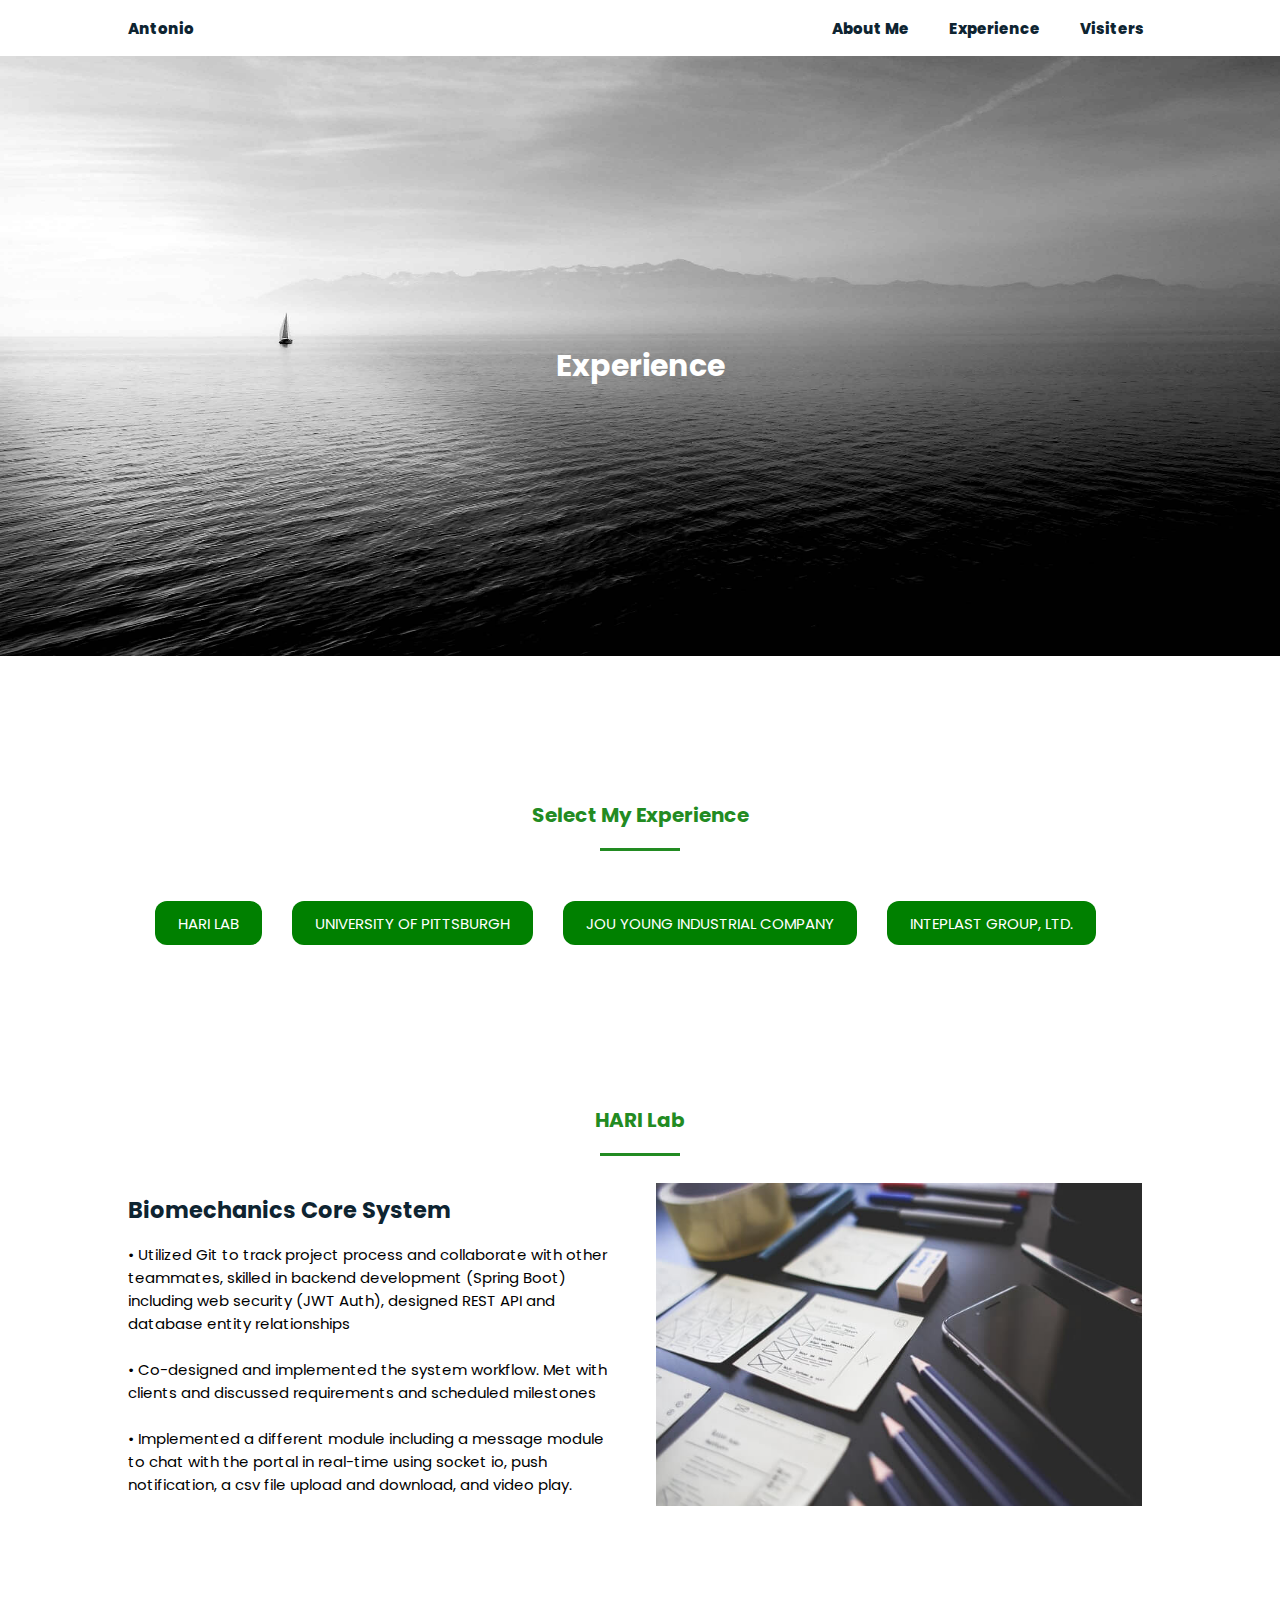
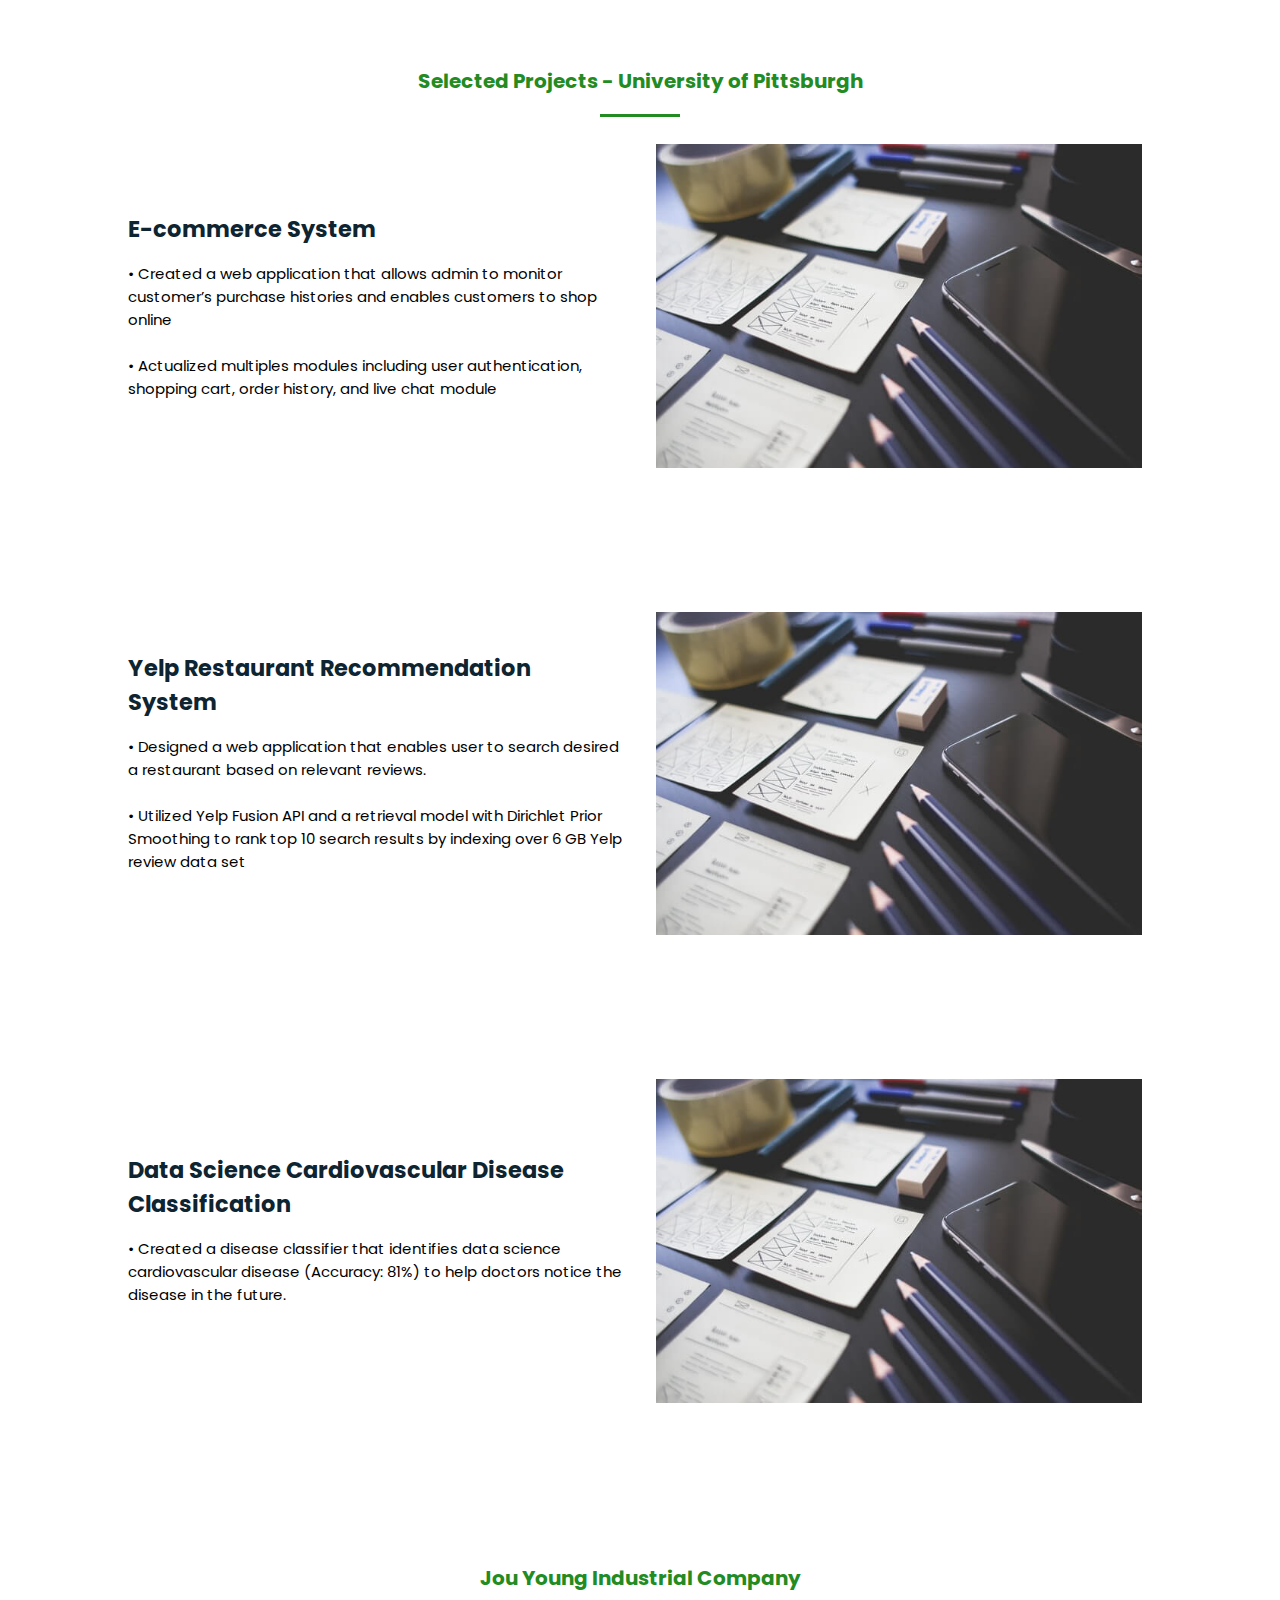
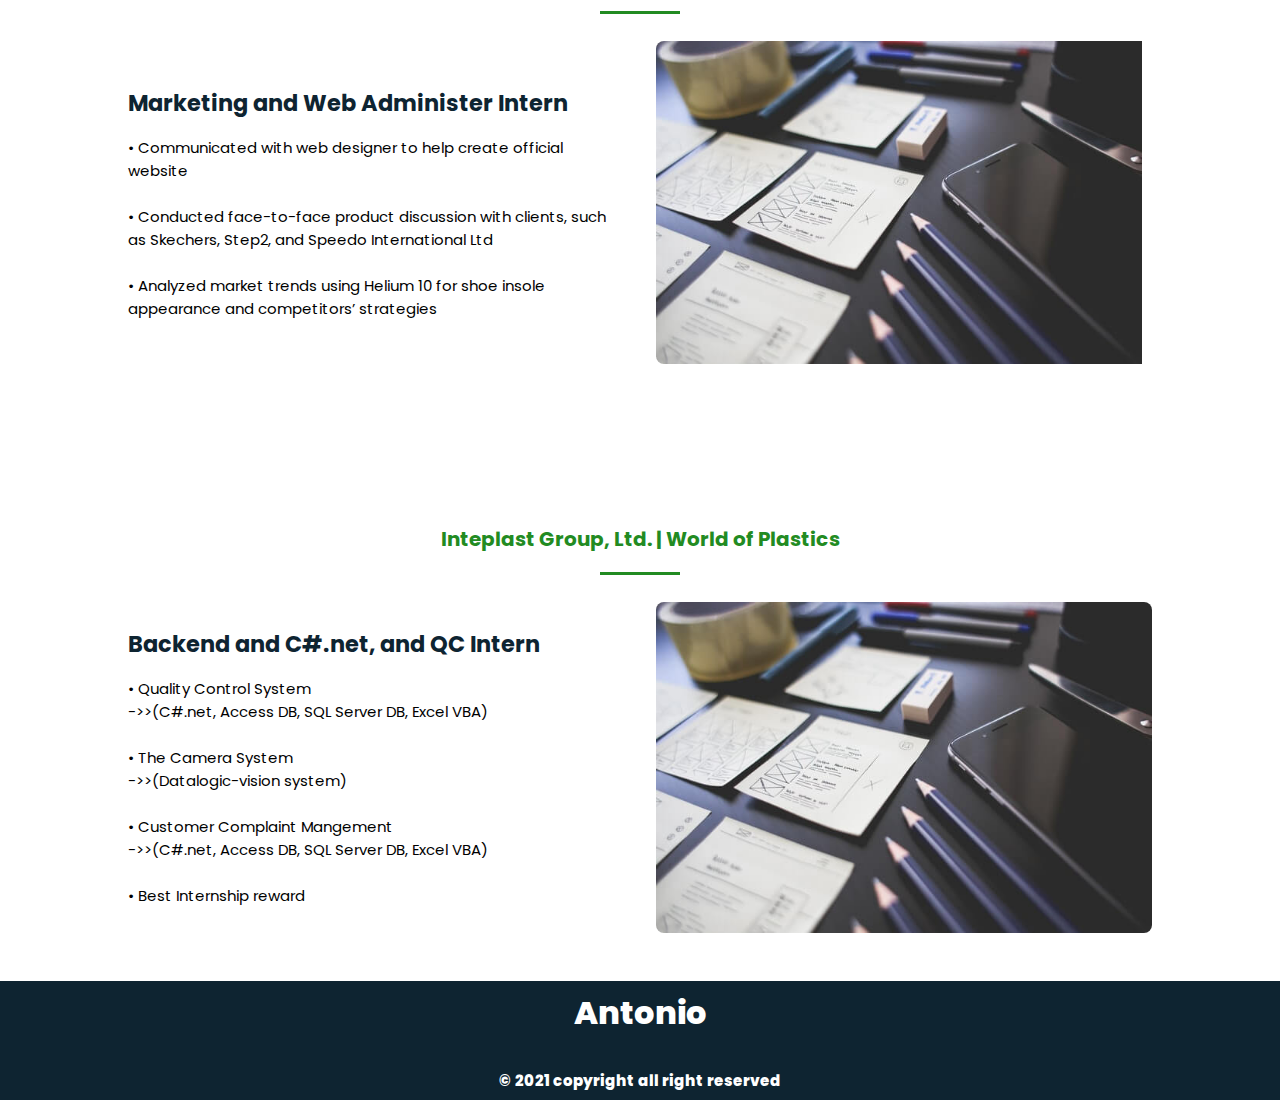
==== skill.html @ 7c5eaefe "first commit" ====
<!DOCTYPE html>
<html lang="en">

<head>
    <meta charset="UTF-8">
    <meta name="viewport" content="width=device-width, initial-scale=1.0">

    <link rel="stylesheet" href="assets/css/styles.css">

    <title>Antonio website</title>
    <link href="https://cdn.jsdelivr.net/npm/boxicons@2.0.5/css/boxicons.min.css" rel="stylesheet">
    <script src="http://ajax.googleapis.com/ajax/libs/jquery/1.7.1/jquery.min.js" type="text/javascript"></script>
    <script src="https://cdn.datatables.net/1.10.20/js/jquery.dataTables.min.js" defer></script>

</head>

<body>
    <!-- <header class="l-header">
        <nav class="nav bd-grid">
            <div>
                <a href="index.html" class="nav__logo">Antonio</a>
            </div>

            <div class="nav__menu" id="nav-menu">
                <ul class="nav__list">
                    <li class="nav__item"><a href="index.html" class="nav__link">About Me</a></li>
                    <li class="nav__item"><a href="skill.html" class="nav__link">Experience</a></li>
                    <li class="nav__item"><a href="visiter.html" class="nav__link">Visiters</a></li>
                </ul>
            </div>

            <div class="nav__toggle" id="nav-toggle">
                <i class="bx bx-menu"></i>
            </div>
        </nav>
    </header> -->


    <!-- Navbar -->

    <!-- Header -->
    <!-- <header class="an-green" style="padding:128px 16px">
        <h1 >Experience</h1>
        <img class="w3-image" src="/w3images/jane.jpg" alt="Fashion Blog" width="1600" height="1060">
    </header> -->


    <!-- <header>
        <img src="assets/img/123.jpg" alt="boat" style="width:100%;min-height:280px;max-height:600px;"><h1 >Experience</h1>
    </header> -->

    <header>
        <nav class="nav bd-grid">
            <div>
                <a href="index.html" class="nav__logo">Antonio</a>
            </div>

            <div class="nav__menu" id="nav-menu">
                <ul class="nav__list">
                    <li class="nav__item"><a href="index.html" class="nav__link">About Me</a></li>
                    <li class="nav__item"><a href="skill.html" class="nav__link">Experience</a></li>
                    <li class="nav__item"><a href="visiter.html" class="nav__link">Visiters</a></li>
                </ul>
            </div>

            <div class="nav__toggle" id="nav-toggle">
                <i class="bx bx-menu"></i>
            </div>
        </nav>
        <!-- <div class="display-container">
            <img src="assets/img/123.jpg" alt="boat" style="width:100%;height:20%;min-height:280px;max-height:600px;">
            <div class="container display-bottomleft margin-bottom">
                <h1>Experience</h1>
            </div>
        </div> -->

        <div class="display-container">
            <div class="main_image">
                <h1>Experience</h1>
                <img src="./assets/img/123.jpg" alt="boat"
                    style="width:100%;height:20%;min-height:280px;max-height:600px;">
            </div>
        </div>
    </header>

    <main class="l-main">

        <section>
            <section>
                <section class="about section ">
                    <h2 class="section-title"> Select My Experience</h2>
                    <br>
                    <div class="bd-nGrid">
                        <ul id='buttons'>
                            <li><a href="#BCS">HARI Lab</a></li>
                            <li><a href="#ES">University of Pittsburgh</a></li>
                            <li><a href="#MAWA">Jou Young Industrial Company</a></li>
                            <li><a href="#ABDQ">Inteplast Group, Ltd.</a></li>
                        </ul>
                    </div>
                </section>

            </section>

            <section>
                <!--===== ABOUT =====-->
                <section href="projects/BCS.html" class="about section " id="BCS">
                    <h2 class="section-title">HARI Lab</h2>
                    <div class="about__container bd-grid">
                        <div>
                            <h2 class="about__subtitle">Biomechanics Core System</h2>

                            <div class="content_img_onText">
                                <a href="projects/BCS.html">
                                    <p class="about__text">
                                        • Utilized Git to track project process and collaborate with other teammates,
                                        skilled in
                                        backend development (Spring Boot) including web security (JWT Auth), designed
                                        REST API
                                        and database entity relationships<br>
                                        <br>
                                        • Co-designed and implemented the system workflow. Met with clients and
                                        discussed
                                        requirements and scheduled milestones<br>
                                        <br>
                                        • Implemented a different module including a message module to chat with the
                                        portal in
                                        real-time using socket io, push notification, a csv file upload and download,
                                        and video
                                        play.<br>
                                    </p>
                                </a>
                                <div>Go</div>
                            </div>
                        </div>
                        <div class="content_img">
                            <a href="projects/BCS.html" id="logo"><img src="assets/img/work1.jpg" alt=""></a>
                            <div>Click me</div>
                        </div>
                    </div>
                </section>
            </section>

            <section>
                <section href="projects/ES.html" class="about section " id="ES">
                    <h2 class="section-title">Selected Projects - University of Pittsburgh</h2>
                    <div class="about__container bd-grid">
                        <div>
                            <h2 class="about__subtitle">E-commerce System</h2>
                            <div class="content_img_onText">
                                <a href="projects/ES.html">
                                    <p class="about__text">
                                        • Created a web application that allows admin to monitor customer’s purchase
                                        histories
                                        and enables customers to shop online<br>
                                        <br>
                                        • Actualized multiples modules including user authentication, shopping cart,
                                        order
                                        history, and live chat module
                                </a>
                                <div>Go</div>
                            </div>
                        </div>

                        <div class="content_img">
                            <a href="projects/ES.html" id="logo"><img src="assets/img/work1.jpg" alt=""></a>
                            <div>Click me</div>
                        </div>
                    </div>
                </section>
            </section>


            <section>
                <section href="projects/YRRS.html" class="about section " id="YRRS">
                    <div class="about__container bd-grid">
                        <div>
                            <h2 class="about__subtitle">Yelp Restaurant Recommendation System</h2>
                            <div class="content_img_onText">
                                <a href="projects/YRRS.html">
                                    <p class="about__text">
                                        • Designed a web application that enables user to search desired a restaurant
                                        based
                                        on
                                        relevant reviews.<br>
                                        <br>
                                        • Utilized Yelp Fusion API and a retrieval model with Dirichlet Prior Smoothing
                                        to
                                        rank
                                        top 10 search results by indexing over 6 GB Yelp review data set<br>
                                        <br>
                                </a>
                                <div>Go</div>
                            </div>
                        </div>
                        <div class="content_img">
                            <a href="projects/YRRS.html" id="logo"><img src="assets/img/work1.jpg" alt=""></a>
                            <div>Click me</div>
                        </div>
                    </div>
                </section>
            </section>

            <section>
                <section href="projects/DCDC.html" class="about section " id="DCDC">
                    <div class="about__container bd-grid">
                        <div>
                            <h2 class="about__subtitle">Data Science Cardiovascular Disease Classification</h2>
                            <div class="content_img_onText">
                                <a href="projects/DCDC.html">
                                    <p class="about__text">
                                        • Created a disease classifier that identifies data science cardiovascular
                                        disease
                                        (Accuracy: 81%) to help doctors notice the disease in the future.<br>
                                        <br>
                                    </P>
                                </a>
                                <div>Go</div>
                            </div>
                        </div>
                        <div class="content_img">
                            <a href="projects/DCDC.html" id="logo"><img src="assets/img/work1.jpg" alt=""></a>
                            <div>Click me</div>
                        </div>
                    </div>
                </section>
            </section>

            <section>
                <section href="projects/MAWA.html" class="about section " id="MAWA">
                    <h2 class="section-title">Jou Young Industrial Company</h2>
                    <div class="about__container bd-grid">
                        <div>
                            <h2 class="about__subtitle">Marketing and Web Administer Intern</h2>
                            <div class="content_img_onText">
                                <a href="projects/MAWA.html">
                                    <p class="about__text">
                                        • Communicated with web designer to help create official website <br>
                                        <br>
                                        • Conducted face-to-face product discussion with clients, such as Skechers,
                                        Step2, and Speedo International Ltd<br>
                                        <br>
                                        • Analyzed market trends using Helium 10 for shoe insole appearance and
                                        competitors’ strategies
                                </a>
                                <div>Go</div>
                            </div>

                        </div>

                        <div class="work__img">
                            <div class="content_img">
                                <a href="projects/MAWA.html" id="logo"><img src="assets/img/work1.jpg" alt=""></a>
                                <div>Click me</div>
                            </div>
                        </div>
                    

                    </div>


                </section>

            </section>

            <section>
                <section href="projects/ABDQ.html" class="about section " id="ABDQ">
                    <h2 class="section-title">Inteplast Group, Ltd. | World of Plastics</h2>
                    <div class="about__container bd-grid">
                        <div>
                            <h2 class="about__subtitle">Backend and C#.net, and QC Intern</h2>
                            <div class="content_img_onText">
                                <a href="projects/ABDQ.html">
                                    <p class="about__text ">
                                        • Quality Control System </p>
                                    <p class="about__text ">
                                        ->>(C#.net, Access DB, SQL Server DB,
                                        Excel VBA)</p>
                                </a>
                                <div>Go</div>

                            </div>

                            <br>

                            <div class="content_img_onText">
                                <a href="projects/ABDQ_CAMERA.html">
                                    <p class="about__text ">
                                        • The Camera System </p>
                                    <p class="about__text ">
                                        ->>(Datalogic-vision system) </p>
                                </a>
                                <div>Go</div>
                            </div>

                            <br>

                            <div class="content_img_onText">
                                <a href="projects/ABDQ_Customer.html">
                                    <p class="about__text ">
                                        • Customer Complaint Mangement </p>
                                    <p class="about__text ">
                                        ->>(C#.net, Access DB, SQL Server DB,
                                        Excel VBA)</p>

                                </a>
                                <div>Go</div>
                            </div>

                            <br>

                            <div class="content_img_onText">
                                <a href="projects/ABDQ_Intern.html">
                                    <p class="about__text ">
                                        • Best Internship reward </p>
                                </a>
                                <div>Go</div>
                            </div>
                        </div>

                        <div>
                            <img src="assets/img/work1.jpg" alt="" class="skills__img">
                        </div>
                    </div>
                </section>
            </section>
        </section>

    </main>

    <footer class="footer">
        <p class="footer__title">Antonio</p>
        <p>&#169; 2021 copyright all right reserved</p>
    </footer>

    <script src="assets/js/main.js"></script>
</body>

</html>
---- assets/css/styles.css ----
/*===== GOOGLE FONTS =====*/
@import url("https://fonts.googleapis.com/css2?family=Poppins:wght@400;600;700&display=swap");

:root{
  /* header to top */
  --header-height: 2.5rem;
  --font-semi: 750;
}

:root{
  --first-color: #228B22	;
  --second-color: #0E2431;
}

:root{
  --body-font: 'Poppins', sans-serif;
  --big-font-size: 2rem;
  --h2-font-size: 1.25rem;
  --normal-font-size: 0.938rem;
}

/*===== z index =====*/
:root{
  --z-back: -10;
  --z-normal: 1;
  --z-tooltip: 10;
  --z-fixed: 100;
}

/* margin from title to the content */
:root{
  --mb-1: 0.5rem;
  --mb-2: 1rem;
  --mb-3: 1.5rem;
  --mb-4: 2rem;
  --mb-5: 2.5rem;
  --mb-6: 3rem;
}

html{
  scroll-behavior: smooth;
}

body{
  /* border-style: dashed; */
  margin: var(--header-height) 0 0 0;
  font-family: var(--body-font);
  font-size: var(--normal-font-size);
  color: var(--second-color);
  background-color: rgba(201, 76, 76, 0.3);
}

h1,h2,p{
  margin: 0;
}


ul{
  margin: 0;
  padding: 0;
  list-style: none;
}

a{
  text-decoration: none;
}

img{
  max-width: 100%;
  height: auto;
  display: block;
}


.center_everyThing{
  position: relative;
  text-align: center;
}


.section-title{
  /* border-style: dotted; */
  position: relative;
  font-size: var(--h2-font-size);
  color: var(--first-color);
  /* section title to the top */
  margin-top: var(--mb-2);
  margin-bottom: var(--mb-4);
  text-align: center;
}

.miner_section-title{
  position: relative;
  font-size: 1rem;
  color: var(--first-color);
  /* section title to the top */
  margin-top: var(--mb-2);
  margin-bottom: var(--mb-4);
  text-align: center;
}

.section-title::after{
  /* dashline for that! */
  position: absolute;
  content: "";
  width: 64px;
  height: 0.18rem;
  left: 0;
  right: 0;
  margin: auto;
  top: 2rem;
  background-color: var(--first-color);
}

/* section to section!!! */
.section{
  /* border-style: dotted dashed solid double; */
  padding-top: 3rem;
  padding-bottom: 2rem;
}

section{
  padding-top: 2rem;
}

.bd-grid{
  /* limite the width in here */
  max-width: 1024px;
  /* it make as a grid based on the  */
  display: grid;
  grid-template-columns: 100%;
  grid-column-gap: 2rem;
  /* no responsvie */
  /* margin-left: auto;
  margin-right: auto; */
  margin-left: var(--mb-2);
  margin-right: var(--mb-2);
  width: calc(100% - 2rem);
}

/* for course!!!! */
.bd-nGrid{
  max-width: 1024px;
  /* No grid */
  margin-left: auto;
  margin-right: auto;
}

table{
  border-collapse: collapse;
}

table,th,td {
  border: 2.5px solid;
  border-color: #228B22;
}

table{
  margin: 0 auto;
  width: 100%;
  clear: both;
  border-collapse: collapse;
  table-layout: fixed; 
  word-wrap:break-word; 
}

th,td {
  padding: 10px;
}

td{
  color: #130200;
}

.l-header{
  /* border-style: outset; */
  width: 100%;
  /* make it fixed on the top */
  position: fixed;
  top: 0;
  left: 0;
  /* important!!!! move header behind!!! using z!!!  */
  z-index: var(--z-fixed);
  background-color: #fff;
  box-shadow: 0 1px 4px rgba(146,161,176,.15);
}

/* mobile version for nav */
/* @media screen and (max-width: 768px){
  .nav__menu{
    position: fixed;
    top: var(--header-height);
    right: -100%;
    width: 80%;
    height: 100%;
    padding: 2rem;
    background-color: var(--second-color);
    transition: .5s;
  }
} */

.nav{
  height: var(--header-height);
  /* flex -> make to seperate with space-between */
  /* flext with unver navlist */
  display: flex;
  justify-content: space-between;
  align-items: center;
  font-weight: var(--font-semi);
}

.nav__item{
  margin-bottom: var(--mb-4);
}

.nav__link{
  position: relative;
  /* make about, skill..... while color */
  color: #fff;
}

.nav__link:hover{
  position: relative;
}

/* underline */
.nav__link:hover::after{
  position: absolute;
  content: "";
  width: 100%;
  height: 0.18rem;
  left: 0;
  top: 2rem;
  background-color: var(--first-color);
}

.nav__logo{
  color: var(--second-color);
}

/* style for upper right icon */
/* .nav__toggle{
  color: var(--second-color);
  font-size: 1.5rem;
  cursor: pointer;
} */

/* show the menue! */
.show{
  right: 0px;
}

.active::after{
  position: absolute;
  content: "";
  width: 100%;
  height: 0.18rem;
  left: 0;
  top: 2rem;
  background-color: var(--first-color);
}

/* set potition make it two grids!!!!*/
.about__container, .course__container, .skills__container{
  row-gap: 2rem;
  text-align: center;
}
/* set potition make it two grids!!!!*/

.about__subtitle{
  margin-bottom: var(--mb-2);
}

.about__img{
  justify-self: center;
}

.about__img img{
  width: 300px;
  border-radius: 50%;
}

.skills__subtitle{
  margin-bottom: var(--mb-2);
}

.skills__text{
  margin-bottom: var(--mb-4);
}

.skills__data{
  display: flex;
  /* flex with name and percentage */
  justify-content: space-between;
  align-items: center;
  position: relative;
  font-weight: var(--font-semi);
  /* padding: .5rem 1rem; */
  margin-bottom: var(--mb-4);
  border-radius: .5rem;
  box-shadow: 0 4px 25px rgba(14,36,49,.15);
}

.skills__bar{
  position: absolute;
  left: 0;
  bottom: 0;
  background-color: var(--first-color);
  height: .25rem;
  border-radius: .5rem;
  z-index: var(--z-back);
}

.skills__java{
  width: 85%;
}
.skills__spring_boot{
  width: 80%;
}
.skills__angular{
  width: 80%;
}
.skills__docker{
  width: 78%;
}

.skills__myaql{
  width: 78%;
}

.skills__git{
  width: 75%;
}

.skills__img{
  border-radius: .5rem;
}
.skills__names{
  display: flex;
  align-items: center;
}

.contact__input{
  width: 100%;
  font-size: var(--normal-font-size);
  font-weight: var(--font-semi);
  padding: 1rem;
  border-radius: .5rem;
  border: 1.5px solid var(--second-color);
  outline: none;
  margin-bottom: var(--mb-4);
}

.contact__button{
  display: block;
  border: none;
  outline: none;
  font-size: var(--normal-font-size);
  cursor: pointer;
  margin-left: auto;
}

.button{
  display: inline-block;
  background-color: var(--first-color);
  color: #fff;
  padding: .75rem 2.5rem;
  font-weight: var(--font-semi);
  border-radius: .5rem;
  justify-items: center;
}

.button:hover{
  box-shadow: 0 10px 36px rgba(0,0,0,.15);
}

/* 
@media screen and (max-width: 375px){
  body{
    margin: 0;
    background-color: #80ced6;
  }
} */


  /* disable the upper right icon */
  .nav__toggle{
    display: none;
  }

/* web version */
@media screen and (min-width: 768px){
  
  body{
    margin: 0;
    background-color: white;
  }

  .section{
    padding-top: 4rem;
    padding-bottom: 3rem;
  }
  .section-title{
    margin-bottom: var(--mb-6);
  }
  .section-title::after{
    width: 80px;
    top: 3rem;
  }

  .nav{
    height: calc(var(--header-height) + 1rem);
  }

  .nav__list{
    /* Make it speperate (about, skill) */
    /* if not display: flex; -> display vertical */
    display: flex;
    padding-top: 0;
  }

  .nav__item{
    margin-left: var(--mb-3);
    margin-bottom: 0;
  }

  /* disable the upper right icon */
  .nav__toggle{
    display: none;
  }

  /* make navLink visible */
  .nav__link{
    color: var(--second-color);
  }

  /* key to make grid seperate while  */
  .about__container, .skills__container, .course__container{
    grid-template-columns: repeat(2,1fr);
    align-items: center;
    text-align: initial;
  }
  
  .about__img img{
    width: 300px;
  }

  .work__container{
    grid-template-columns: repeat(3, 1fr);
    grid-template-rows: repeat(2,1fr);
    column-gap: 2rem;
  }

  /* number of rows & number of cols */
  .work__container_oneRow{
    grid-template-columns: repeat(3, 1fr);
    column-gap: 2rem;
  }

  /* number of rows & number of cols */
  .work__container_oneRow_twoPhotos{
    grid-template-columns: repeat(2, 1fr);
    column-gap: 2rem;
    /* justify-items: center; */
  }

  /* number of rows & number of cols */
  .work__container_oneRow_fourPhotos{
    grid-template-columns: repeat(4, 1fr);
    column-gap: 1.5rem;
    /* justify-items: center; */
  }

  .contact__form{
    width: 480px;
  }
  
  .contact__container{
    justify-items: center;
  }

}

/* make it center!! */
@media screen and (min-width: 1024px){
  .bd-grid{
    margin-left: auto;
    margin-right: auto;
  }
}

/* slider slider slider slider slider slider slider */

.slide-container .prev, .slide-container .next {
  cursor: pointer;
  position: absolute;
  top: 50%;
  width: auto;
  margin-top: -22px;
  padding: 16px;
  color: green;
  font-weight: bold;
  font-size: 20px;
  transition: all 0.6s ease;
  border-radius: 0 3px 3px 0;
  user-select: none;
}

.slide-container .prev:hover, .slide-container .next:hover {
  background-color: rgba(0, 0, 0, 0.8);
  color: white;
}

.slide-container .prev {
  left: 2px;
}

.slide-container .next {
  right: 2px;
}

.dots-container {
  display: flex;
  justify-content: center;
  align-items: center;
  padding: 10px;
}

.dots-container .dot {
  cursor: pointer;
  margin: 5px;
  width: 20px;
  height: 20px;
  color: #333;
  border-radius: 50%;
  background-color: #dfd6ce;
}

.dots-container .dot.active {
  /* border: 2px solid green; */
  border: 2px solid white;
}

* {
  padding: 0;
  border: 0;
  box-sizing: border-box;
}

body {
  height: 100%;
/*   background-image: linear-gradient(to top, #accbee 0%, #e7f0fd 100%); */
}

body h1 {
  text-align: center;
}

.slide-container {
  display: flex;
  justify-content: center;
  align-items: center;
  max-width: 1000px;
  margin: auto;
  position: relative;
}

.slide-container .slide {
  display: none;
  width: 100%;
}

.slide-container .slide.fade {
  animation: fade 0.5s cubic-bezier(0.55, 0.085, 0.68, 0.53) both;
}

.slide-container .slide img {
  width: 100%;
}

/* slider slider slider slider slider slider slider */

/* table table table table table table table */
#visitor_table {
  font-family: Arial, Helvetica, sans-serif;
  border-collapse: collapse;
  width: 100%;
}

#visitor_table td, #visitor_table th {
  border: 1px solid #ddd;
  padding: 8px;
}

#visitor_table tr:nth-child(even){background-color: #f2f2f2;}

#visitor_table tr:hover {background-color: #ddd;}

#visitor_table th {
  padding-top: 12px;
  padding-bottom: 12px;
  text-align: left;
  background-color: #4CAF50;
  color: white;
}

.img_center{
  max-width: 75%;
  display: block;
  margin-left: auto;
  margin-right: auto;
}

/* table table table table table table table */


/* time_line time_line time_line time_line time_line */

.timeline {
  position: relative;
  max-width: 1200px;
  margin: 0 auto;
}

/* The actual timeline (the vertical ruler) */
.timeline::after {
  content: '';
  position: absolute;
  width: 6px;
  background-color: green;
  top: 0;
  bottom: 0;
  left: 50%;
  margin-left: -3px;
}

/* Container around content */
.container_time {
  padding: 10px 40px;
  position: relative;
  background-color: inherit;
  width: 50%;
}

/* The circles on the timeline */
.container_time::after {
  content: '';
  position: absolute;
  width: 25px;
  height: 25px;
  right: -17px;
  background-color: white;
  border: 4px solid #FF9F55;
  top: 15px;
  border-radius: 50%;
  z-index: 1;
}

/* Place the container to the left */
.leftt {
  left: 0;
}

/* Place the container to the right */
.rightt {
  left: 50%;
}

/* Add arrows to the left container (pointing right) */
.leftt::before {
  content: " ";
  height: 0;
  position: absolute;
  top: 22px;
  width: 0;
  z-index: 1;
  right: 30px;
  border: medium solid white;
  border-width: 10px 0 10px 10px;
  border-color: transparent transparent transparent white;
}

/* Add arrows to the right container (pointing left) */
.rightt::before {
  content: " ";
  height: 0;
  position: absolute;
  top: 22px;
  width: 0;
  z-index: 1;
  left: 30px;
  border: medium solid white;
  border-width: 10px 10px 10px 0;
  border-color: transparent white transparent transparent;
}

/* Fix the circle for containers on the right side */
.rightt::after {
  left: -16px;
}

/* The actual content */
.content {
  padding: 20px 30px;
  background-color: white;
  position: relative;
  border-radius: 6px;
}

/* time_line time_line time_line time_line time_line */


/* Media queries - Responsive timeline on screens less than 600px wide */
@media screen and (max-width: 600px) {
  /* Place the timelime to the left */
  .timeline::after {
  left: 31px;
  }
  
  /* Full-width containers */
  .container_time {
  width: 100%;
  padding-left: 70px;
  padding-right: 25px;
  }
  
  /* Make sure that all arrows are pointing leftwards */
  .container_time::before {
  left: 60px;
  border: medium solid white;
  border-width: 10px 10px 10px 0;
  border-color: transparent white transparent transparent;
  }

  /* Make sure all circles are at the same spot */
  .leftt::after, .rightt::after {
  left: 15px;
  }
  
  /* Make all right containers behave like the left ones */
  .rightt {
  left: 0%;
  }
}

/* effect on image !!! */
.work__img{
  border-radius: .5rem;
  overflow: hidden;
}
.work__img img{
  transition: 1s;
  cursor: pointer;
}
.work__img img:hover{
  transform: scale(1.1);
}
/* effect on image !!! */


/* show Click  on text or image when mouse on  */
 .content_img_onText{
  position: relative;
 }

/* Child Text Container */
.content_img_onText div{
  position: absolute;
  bottom: 0;
  right: 0;
  background: white;
  color: green;
  opacity: 0;
  visibility: hidden;
  -webkit-transition: visibility 0s, opacity 0.5s linear; 
  transition: visibility 0s, opacity 0.5s linear;
  }

  /* Hover on Parent Container */
 .content_img_onText:hover{
  cursor: pointer;
 }
 
 .content_img_onText:hover div{
  width: 5%;
  visibility: visible;
  opacity: 1.5; 
 }

 .content_img{
  position: relative;
  /* width: 200px;
  height: 200px; */
  float: left;
  margin-right: 10px;
 }
 
 /* Child Text Container */
 .content_img div{
  position: absolute;
  bottom: 0;
  right: 0;
  background: black;
  color: white;
  margin-bottom: 5px;
  font-family: sans-serif;
  opacity: 0;
  visibility: hidden;
  -webkit-transition: visibility 0s, opacity 0.5s linear; 
  transition: visibility 0s, opacity 0.5s linear;
 }
 
 /* Hover on Parent Container */
 .content_img:hover{
  cursor: pointer;
 }
 
 .content_img:hover div{
  width: 100%;
  padding: 8px 15px;
  visibility: visible;
  opacity: 0.7; 
 }
/* show Click on text or image when mouse on  */

 /* footer */
 .footer{
  background-color: var(--second-color);
  color: #fff;
  text-align: center;
  font-weight: var(--font-semi);
  padding: 0.5rem 0;
}

.footer__title{
  font-size: 2rem;
  margin-bottom: var(--mb-4);
}

.footer__social{
  margin-bottom: var(--mb-4);
}

.footer__icon{
  font-size: 1.5rem;
  color: #fff;
  margin: 0 var(--mb-2)
}
 /* footer */

 
/* text in the main photo!!!! */
 .display-container {
  position: relative;
  text-align: center;
  /* z-index: var(--z-back); */
  /* z-index: var(--z-normal); */
}


.main_image {
  position: relative;
  background: green; /* IE */
  margin-top: auto;
}

.main_image h1{
  z-index: 2;
  position: absolute;
  top: 50%;
  left: 0;
  right: 0;
  color: white;
  font-size: 30px;
  /* padding: 0;
  margin: 0; */
  margin-top: -13px; /* 1/2 height */
  text-align: center;
}

.main_image img{
  z-index: 1;
  width: 100%;
  height: 140%;
  position: relative;
  top:0;
  right:0;
  bottom:0;
  left:0;
  background:green
}

/* text in the main photo!!!! */


/* for flow chart!!! */
.image_chart img{
  height: 360px;
}

.image_chart_bcs img{
  height: 420px;
}
/* for flow chart!!! */

/* remove color change */
a {color:black;}         /* Unvisited link  */
a:visited {color:black;} /* Visited link    */
a:hover {color:#228B22;}   /* Mouse over link */
a:active {color:black;}  /* Selected link   */
/* remove color change */


/* resize the specific image */
.abdq img {
  float: left;
  width:  320px;
  height: 213px;
  object-fit: contain;
}
/* resize the specific image */


/* working with centering the ui */

#buttons li a , #buttons_title li a{
  text-decoration: none;
  color: white;
  display: block;
  padding: 0.7em 1em 0.7em 1em;
  text-transform: uppercase;
  font-size: 1em;
}

#buttons li
/* horizontal menu layout */
 {
    display: inline-block;
    border-radius: 12px;
    /* need to remove this in order to center the word with a tag */
    margin-right:30px; 
    background-color: green;
}

/* center menu layout */
#buttons_title li
 {
    display: inline-block;
    border-radius: 12px;
    background-color: limegreen;
}

#buttons li a:hover,  #buttons_title li a:hover{
  text-decoration: none;
}

ul {
  display: flex;
  justify-content: center;
}

li {
  padding: 0 8px;
}
/* working with centering the ui */
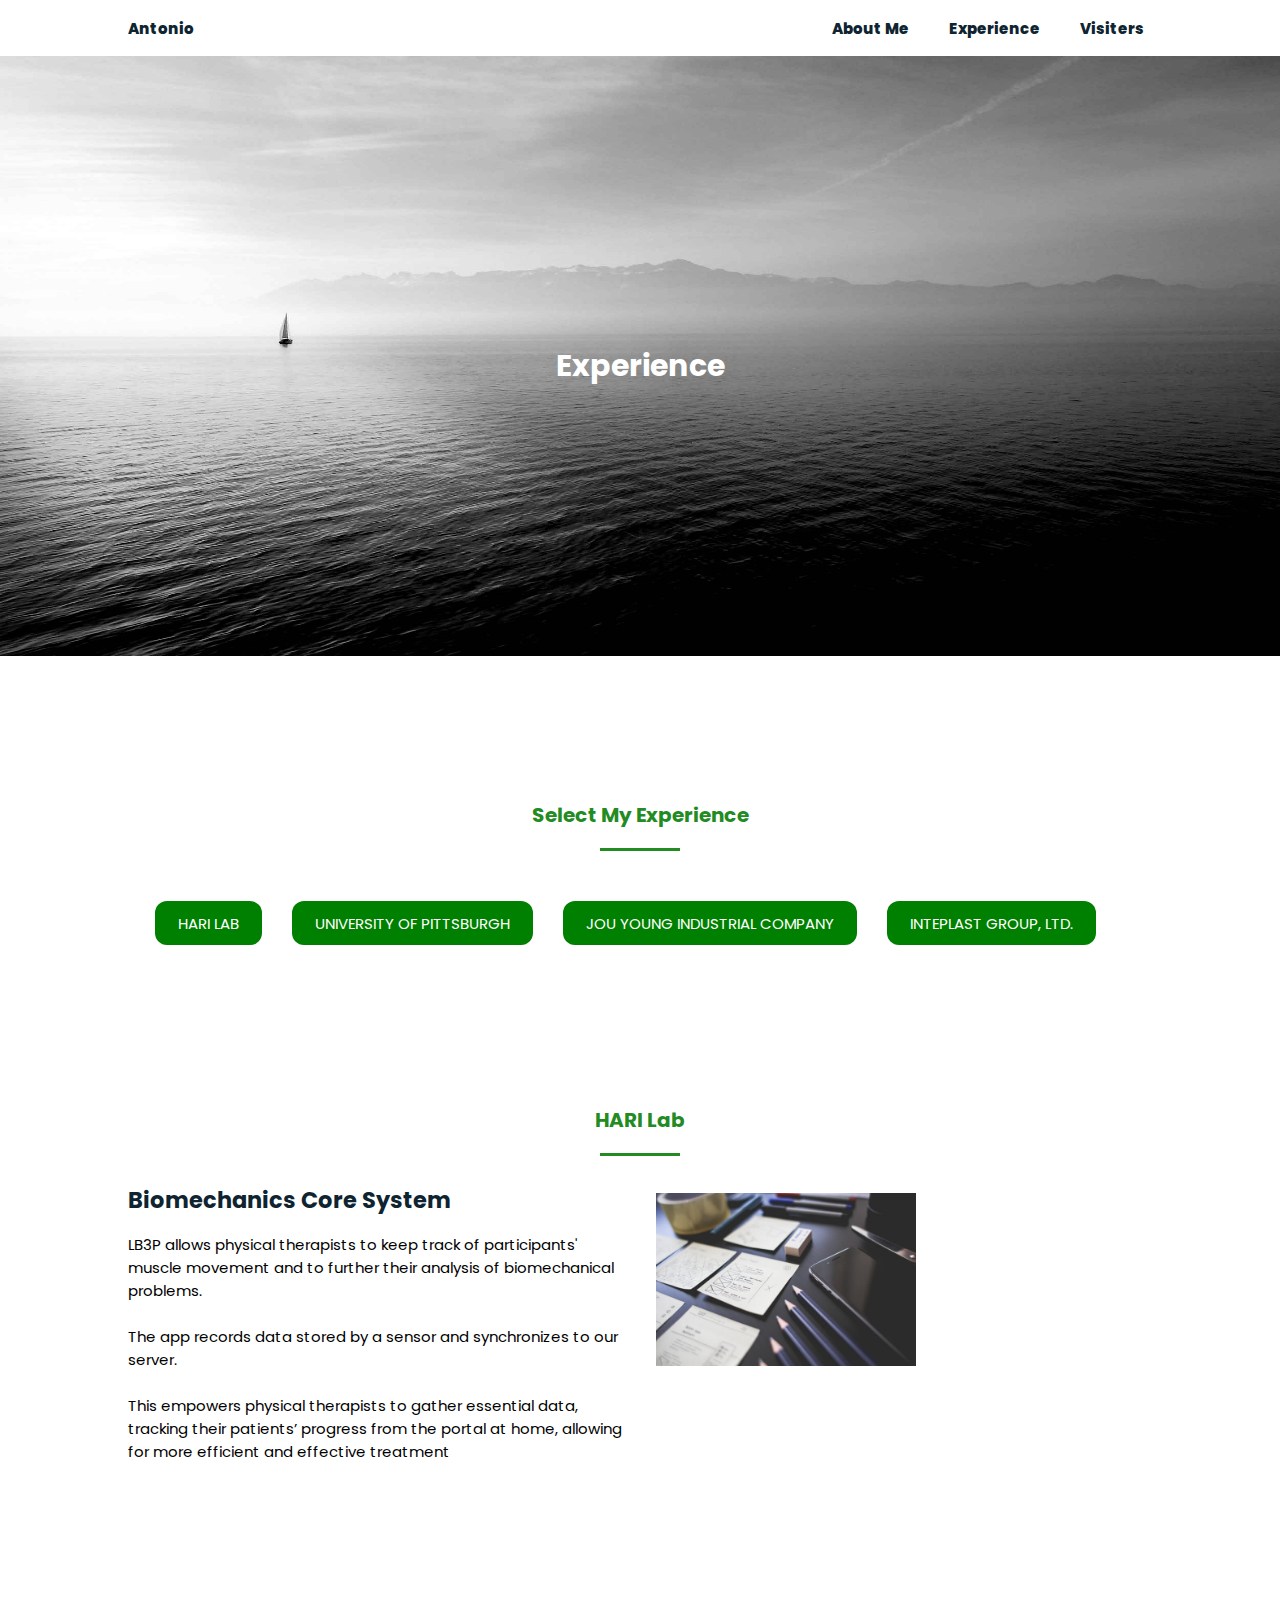
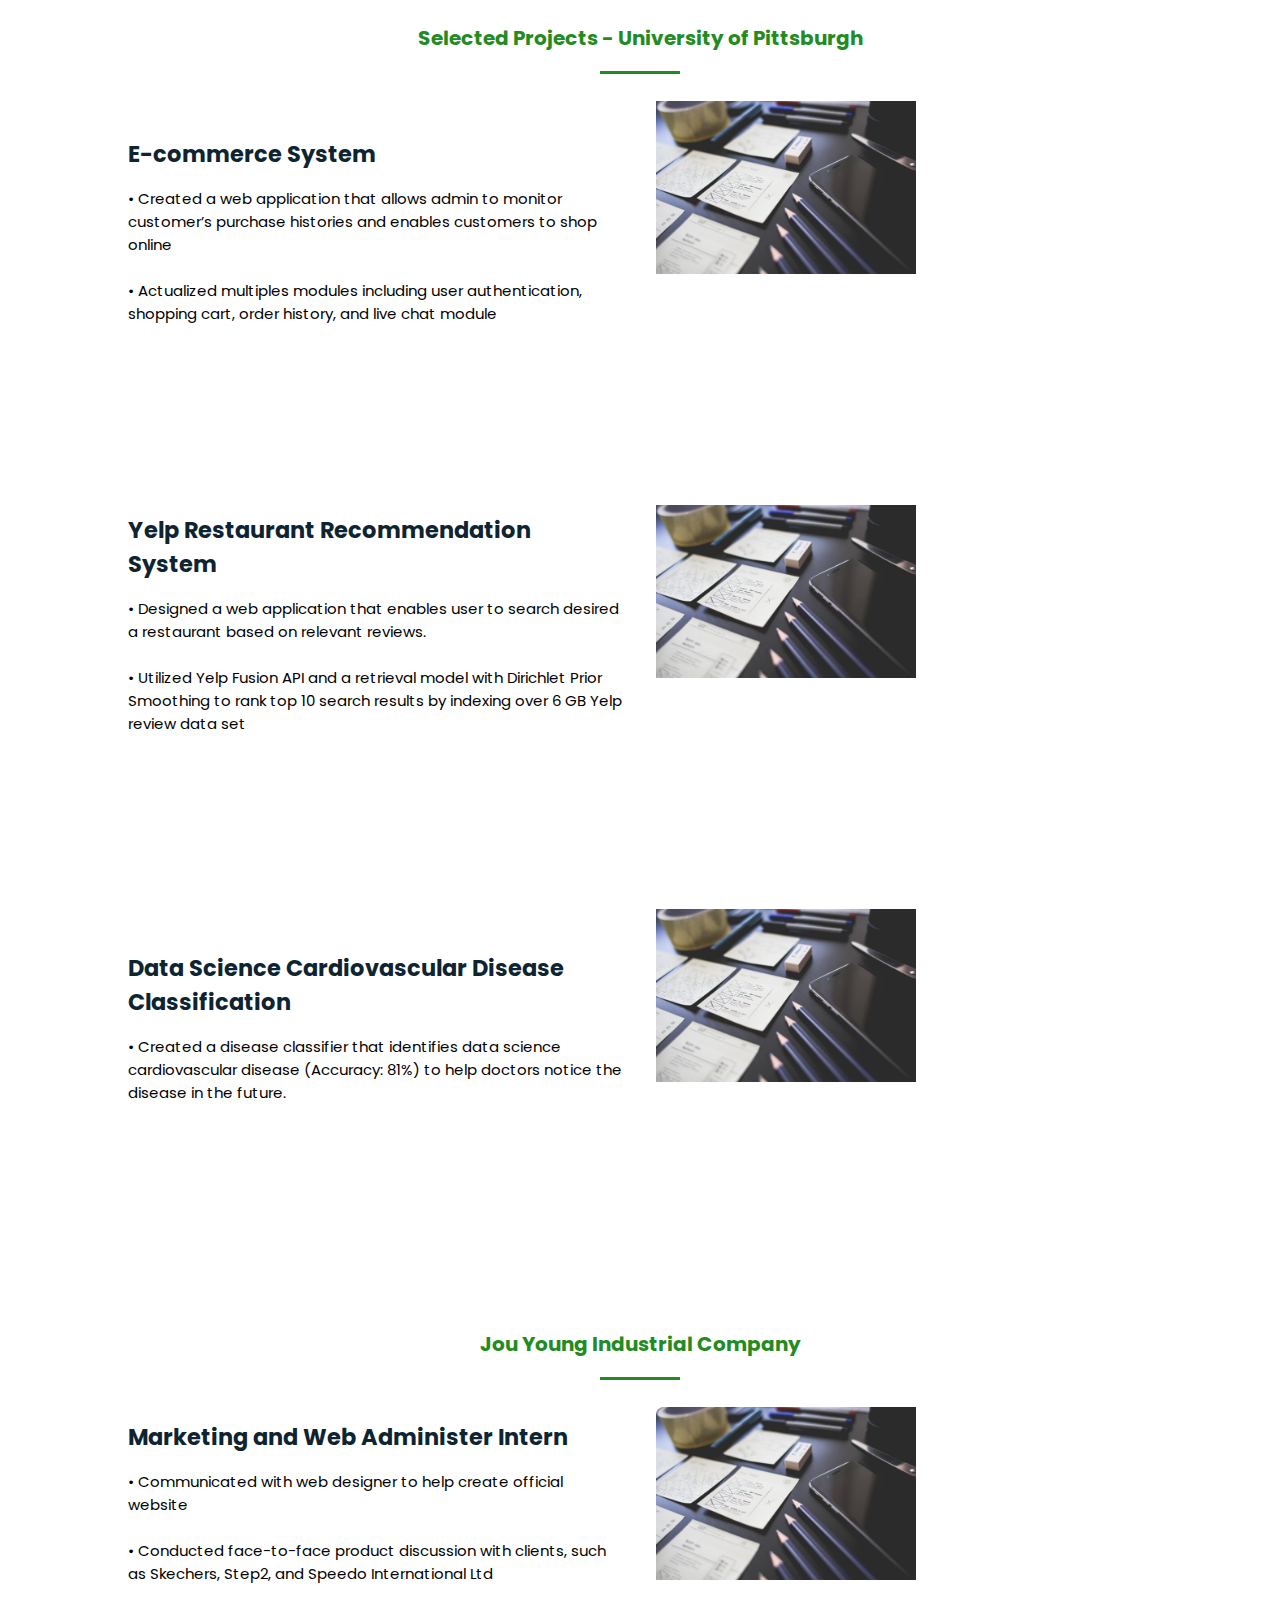
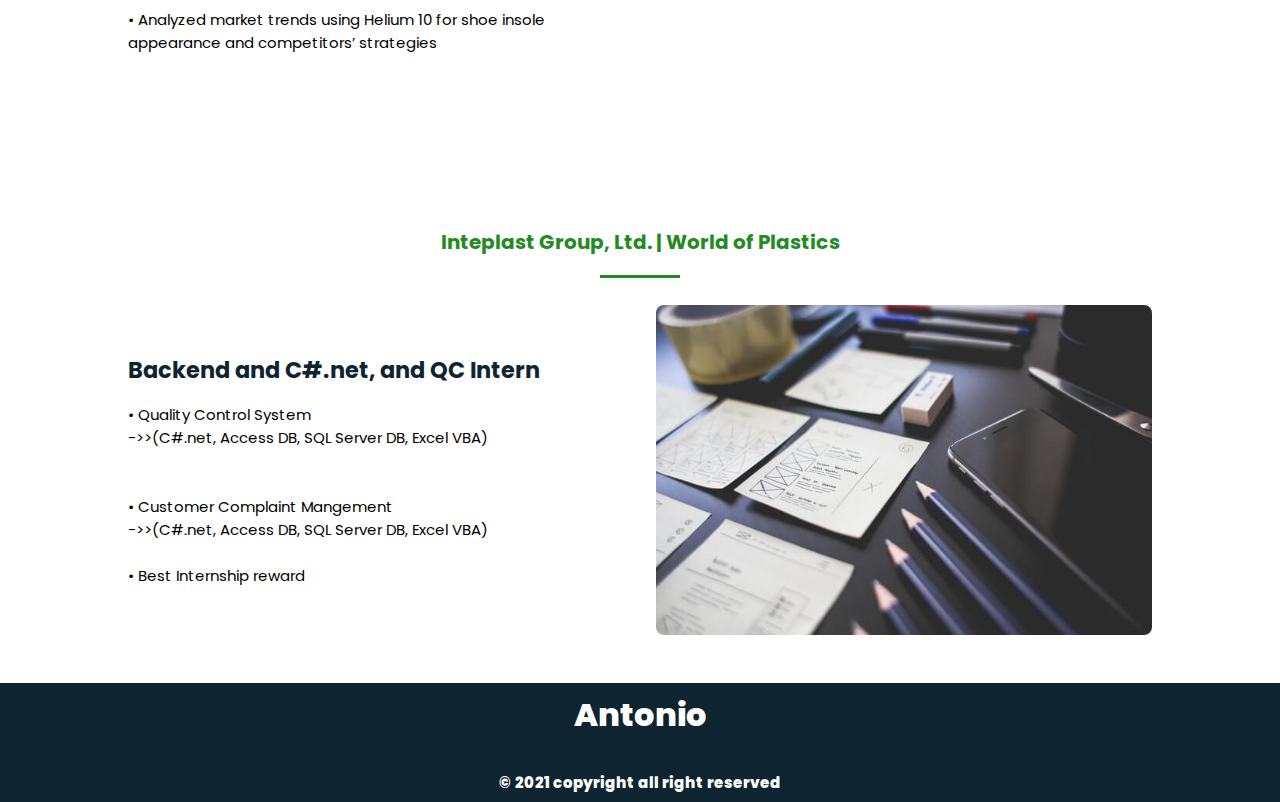
==== commit 0ee114c4: "edit format" ====
--- a/skill.html
+++ b/skill.html
@@ -20,7 +20,7 @@
             <div>
                 <a href="index.html" class="nav__logo">Antonio</a>
             </div>
-
+ 
             <div class="nav__menu" id="nav-menu">
                 <ul class="nav__list">
                     <li class="nav__item"><a href="index.html" class="nav__link">About Me</a></li>
@@ -113,21 +113,11 @@
                             <div class="content_img_onText">
                                 <a href="projects/BCS.html">
                                     <p class="about__text">
-                                        • Utilized Git to track project process and collaborate with other teammates,
-                                        skilled in
-                                        backend development (Spring Boot) including web security (JWT Auth), designed
-                                        REST API
-                                        and database entity relationships<br>
-                                        <br>
-                                        • Co-designed and implemented the system workflow. Met with clients and
-                                        discussed
-                                        requirements and scheduled milestones<br>
-                                        <br>
-                                        • Implemented a different module including a message module to chat with the
-                                        portal in
-                                        real-time using socket io, push notification, a csv file upload and download,
-                                        and video
-                                        play.<br>
+                                        LB3P allows physical therapists to keep track of participants' muscle movement and to further their analysis of biomechanical problems.  
+                                        <br><br>
+                                        The app records data stored by a sensor and synchronizes  to our server. 
+                                        <br><br>
+                                        This empowers physical therapists to gather essential data, tracking their patients’ progress from the portal at home, allowing for more efficient and effective treatment 
                                     </p>
                                 </a>
                                 <div>Go</div>
@@ -282,7 +272,7 @@
                             </div>
 
                             <br>
-
+<!-- 
                             <div class="content_img_onText">
                                 <a href="projects/ABDQ_CAMERA.html">
                                     <p class="about__text ">
@@ -291,7 +281,7 @@
                                         ->>(Datalogic-vision system) </p>
                                 </a>
                                 <div>Go</div>
-                            </div>
+                            </div> -->
 
                             <br>
 
--- a/assets/css/styles.css
+++ b/assets/css/styles.css
@@ -47,7 +47,6 @@
   font-family: var(--body-font);
   font-size: var(--normal-font-size);
   color: var(--second-color);
-  background-color: rgba(201, 76, 76, 0.3);
 }
 
 h1,h2,p{
@@ -761,6 +760,9 @@
 /* show Click  on text or image when mouse on  */
  .content_img_onText{
   position: relative;
+  /* margin-left: auto;
+  margin-right: auto; */
+  /* display: block; */
  }
 
 /* Child Text Container */
@@ -789,8 +791,8 @@
 
  .content_img{
   position: relative;
-  /* width: 200px;
-  height: 200px; */
+  width: 260px;
+  height: 260px;
   float: left;
   margin-right: 10px;
  }
@@ -962,4 +964,16 @@
 li {
   padding: 0 8px;
 }
-/* working with centering the ui */+/* working with centering the ui */
+
+
+.home__social{
+  padding-top: 0;
+  padding-bottom: 2.5rem;
+  flex-direction: row;
+  align-self: flex-end;
+}
+.home__social-icon{
+  margin-bottom: 0;
+  margin-right: var(--mb-4);
+}